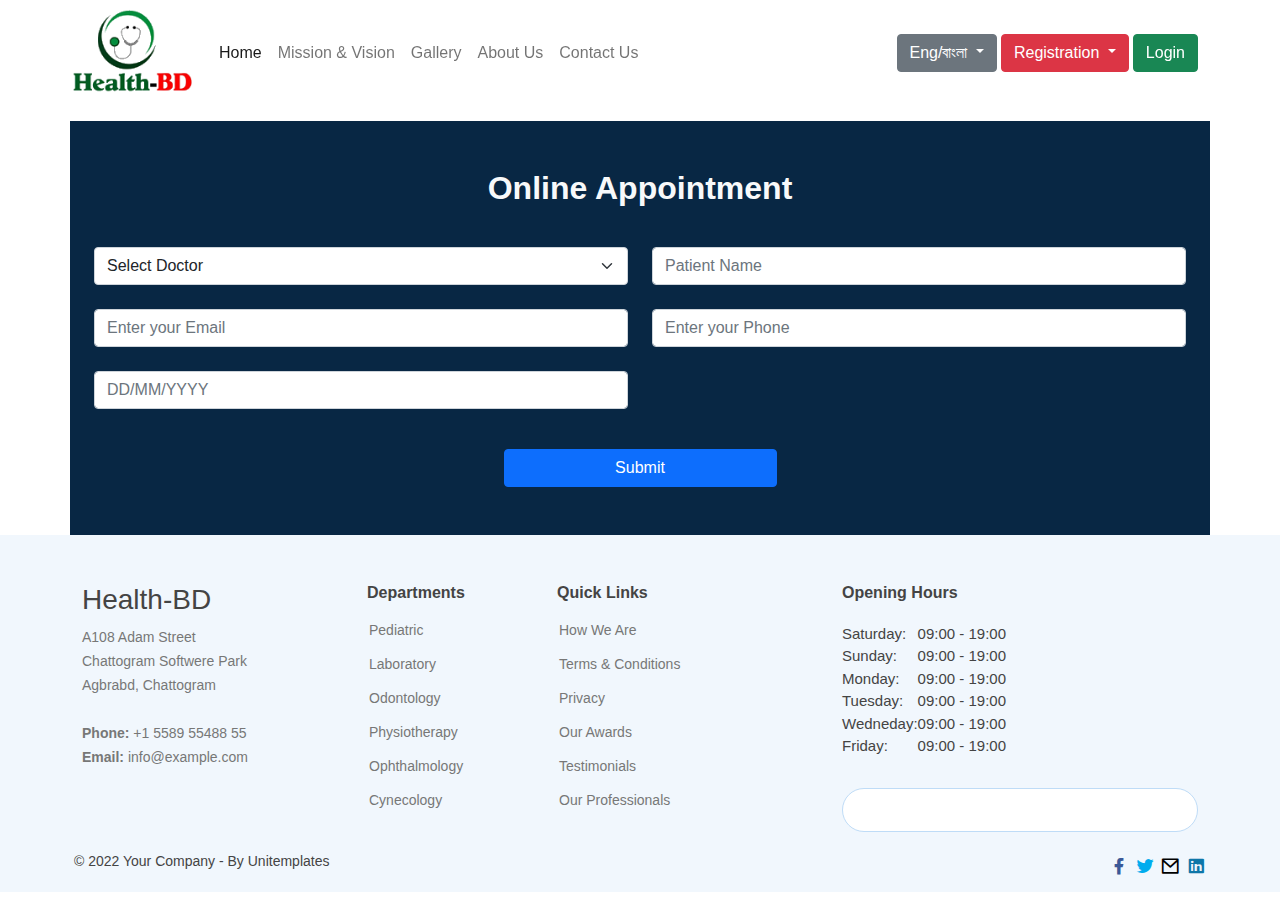
==== appoiment.html @ 88e4f4d7 "first commit" ====
<!DOCTYPE html>
<html lang="en">

<head>
  <meta charset="UTF-8">
  <meta http-equiv="X-UA-Compatible" content="IE=edge">
  <meta name="viewport" content="width=device-width, initial-scale=1.0">
  <!-- Favicon Image-->
  <link rel="icon" type="image/x-icon" href="/assets/image/gallery/Logo1.png">
  <!-- Owl Carousel -->
  <link rel="stylesheet" href="assets/css/owl.carousel.min.css">
  <link rel="stylesheet" href="assets/css/owl.theme.default.min.css">
  <!-- Remixicon -->
  <link rel="stylesheet" href="assets/remixicon/remixicon.css">
  <!-- Font Awesome 6 -->
  <link rel="stylesheet" href="assets/css/all.min.css">
  <!-- Boostrap css -->
  <link rel="stylesheet" href="assets/css/bootstrap.min.css">

  <!-- Stylesheet -->
  <link rel="stylesheet" href="assets/css/style.css">

  <title>E-HealthBD</title>
</head>

<body>

  <!-- ======= Top Bar ======= -->
  <header class="container-fluid fixed-top bg-white ">
    <nav class="navbar navbar-expand-lg navbar-light">
      <div class="container">
        <a class="navbar-brand" href="#">
          <img src="assets/image/gallery/Logo1.png">
        </a>
        <button class="navbar-toggler" type="button" data-bs-toggle="collapse" data-bs-target="#navbarSupportedContent"
          aria-controls="navbarSupportedContent" aria-expanded="false" aria-label="Toggle navigation">
          <span class="navbar-toggler-icon"></span>
        </button>
        <div class="collapse navbar-collapse" id="navbarSupportedContent">
          <ul class="navbar-nav me-auto mb-2 mb-lg-0">
            <li class="nav-item">
              <a class="nav-link active" aria-current="page" href="#">Home</a>
            </li>
            <li class="nav-item">
              <a class="nav-link" href="ogranizationlist.html">Mission & Vision</a>
            </li>
            <li class="nav-item">
              <a class="nav-link" href="gallery.html">Gallery</a>
            </li>
            <li class="nav-item">
              <a class="nav-link" href="doctor_detils.html">About Us</a>
            </li>
            <li class="nav-item">
              <a class="nav-link" href="contactus.html">Contact Us</a>
            </li>
          </ul>
          <form class="d-flex">
            <div class="btn-group ms-1">
              <button type="button" class="btn btn-secondary dropdown-toggle" data-bs-toggle="dropdown"
                aria-expanded="false">
                Eng/বাংলা
              </button>
              <ul class="dropdown-menu">
                <li><a class="dropdown-item" href="doctorlist.html">Bangla</a></li>
                <li><a class="dropdown-item" href="#">English</a></li>
              </ul>
            </div>
            <div class="btn-group ms-1">
              <button type="button" class="btn btn-danger dropdown-toggle" data-bs-toggle="dropdown"
                aria-expanded="false">
                Registration
              </button>
              <ul class="dropdown-menu">
                <li><a class="dropdown-item" href="doctor_reg.html">Doctor</a></li>
                <li><a class="dropdown-item" href="Visitor.html">Visitor</a></li>
                <li><a class="dropdown-item" href="Reg_form2.html">Organizition</a></li>
              </ul>
            </div>
            <div class="ms-1">
              <button type="button" class="btn btn-success">
                <a href="login.html" class="text-white text-decoration-none">Login</a>
              </button>
            </div>
          </form>
        </div>
      </div>
    </nav>
  </header>


  <div class="container appointment py-5">
    <section id="appointment" class="">
      <div class="section-title">
        <h2 class="text-light">Online Appointment</h2>
      </div>

      <form action="forms/appointment.php" method="post" role="form" class="php-email-form px-4">
        <div class="row ">
          <div class="col-sm-6 form-group mb-4">
            <select name="department" id="department" class="form-select">
              <option value="">Select Doctor</option>
              <option value="Department 1">Department 1</option>
              <option value="Department 2">Department 2</option>
              <option value="Department 3">Department 3</option>
            </select>
          </div>
          <div class="col-sm-6 form-group mb-4">
            <input type="text" name="name" class="form-control" id="name" placeholder="Patient Name"
              data-rule="minlen:4" data-msg="Please enter at least 4 chars">
            <div class="validate"></div>
          </div>
          <div class="col-sm-6 form-group mb-4">
            <input type="email" class="form-control" name="email" id="email" placeholder="Enter your Email"
              data-rule="email" data-msg="Please enter a valid email">
            <div class="validate"></div>
          </div>
          <div class="col-sm-6 form-group mb-4">
            <input type="tel" class="form-control" name="phone" id="phone" placeholder="Enter your Phone"
              data-rule="minlen:4" data-msg="Please enter at least 4 chars">
            <div class="validate"></div>
          </div>
          <div class="col-sm-6 form-group mb-4">
            <input type="datetime" name="date" class="form-control datepicker" id="date" placeholder="DD/MM/YYYY"
              data-rule="minlen:4" data-msg="Please enter at least 4 chars">
          </div>
          <div class="d-grid gap-2 col-12 mx-auto mt-3">
            <button class="btn btn-primary text-center m-auto w-25" type="button">Submit</button>
          </div>
        </div>
      </form>
    </section>
  </div>
  <!----Appointment Section End-->

  <!-- ======= Footer ======= -->
  <footer id="footer">
    <div class="container footer-top">
      <div class="row">
        <div class="col-lg-3 col-md-6 footer-contact">
          <h3>Health-BD</h3>
          <p>
            A108 Adam Street <br>
            Chattogram Softwere Park<br>
            Agbrabd, Chattogram <br><br>
            <strong>Phone:</strong> +1 5589 55488 55<br>
            <strong>Email:</strong> info@example.com<br>
          </p>
        </div>
        <div class="col-lg-2 col-md-6 footer-links">
          <h4>Departments</h4>
          <ul>
            <li><i class="bx bx-chevron-right"></i> <a href="#">Pediatric</a></li>
            <li><i class="bx bx-chevron-right"></i> <a href="#">Laboratory</a></li>
            <li><i class="bx bx-chevron-right"></i> <a href="#">Odontology</a></li>
            <li><i class="bx bx-chevron-right"></i> <a href="#">Physiotherapy</a></li>
            <li><i class="bx bx-chevron-right"></i> <a href="#">Ophthalmology</a></li>
            <li><i class="bx bx-chevron-right"></i> <a href="#">Cynecology</a></li>
          </ul>
        </div>
        <div class="col-lg-3 col-md-6 footer-links">
          <h4>Quick Links</h4>
          <ul>
            <li><i class="bx bx-chevron-right"></i> <a href="#">How We Are</a></li>
            <li><i class="bx bx-chevron-right"></i> <a href="#">Terms & Conditions</a></li>
            <li><i class="bx bx-chevron-right"></i> <a href="#">Privacy</a></li>
            <li><i class="bx bx-chevron-right"></i> <a href="#">Our Awards</a></li>
            <li><i class="bx bx-chevron-right"></i> <a href="#">Testimonials</a></li>
            <li><i class="bx bx-chevron-right"></i> <a href="#">Our Professionals</a></li>
          </ul>
        </div>
        <div class="col-lg-4 col-md-6 footer-newsletter">
          <h4>Opening Hours</h4>
          <table>
            <tr>
              <td>Saturday:</td>
              <td>09:00 - 19:00</td>
            </tr>
            <tr>
              <td>Sunday:</td>
              <td>09:00 - 19:00</td>
            </tr>
            <tr>
              <td>Monday:</td>
              <td>09:00 - 19:00</td>
            </tr>
            <tr>
              <td>Tuesday:</td>
              <td>09:00 - 19:00</td>
            </tr>
            <tr>
              <td>Wedneday:</td>
              <td>09:00 - 19:00</td>
            </tr>
            <tr>
              <td>Friday:</th>
              <td>09:00 - 19:00</td>
            </tr>
          </table>
          <form action="" method="post">
            <input type="email" name="email">
            <tainput type="submit" value="Subscribe">
          </form>
        </div>
        <div class="col-6 p-1">
          <p>© 2022 Your Company - By Unitemplates</p>
        </div>
        <div class="col-6 p-1 footer_icon">
          <div class="float-end social">
            <a href="#"><i class="ri-facebook-fill"></i></a>
            <a href="#"><i class="ri-twitter-fill"></i></a>
            <a href="#"><i class="ri-mail-line"></i></a>
            <a href="#"> <i class="ri-linkedin-box-fill"></i></a>
          </div>
        </div>
      </div>
    </div>

  </footer>
  <!-- End Footer -->
  <div id="preloader"></div>
  <a href="#" class="back-to-top d-flex align-items-center justify-content-center"><i
      class="bi bi-arrow-up-short"></i></a>


  <!-- Stylesheet Js -->
  <link rel="stylesheet" href="assets/js/style.js">
  <!-- Owl Carousel JS -->
  <link rel="stylesheet" href="assets/js/jquery.min.js">
  <link rel="stylesheet" href="assets/js/owl.carousel.min.js">
  <!-- Bootstrap Js -->
  <script src="assets/js/bootstrap.min.js"></script>
  <!-- Purecounter Js -->
  <script src="assets/js/purecounter.js"></script>

</body>

</html>
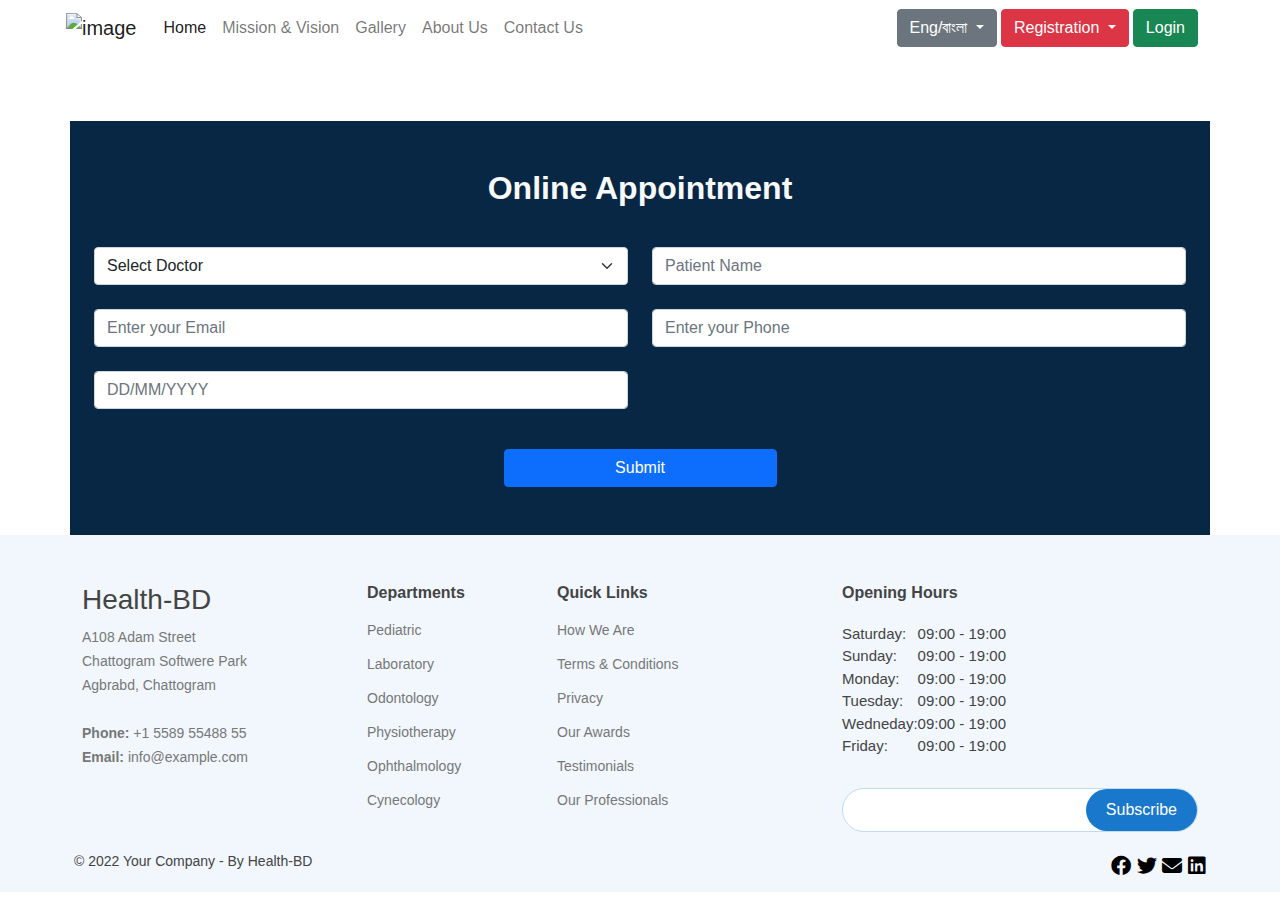
==== commit f65b089e: "2nd change" ====
--- a/appoiment.html
+++ b/appoiment.html
@@ -5,32 +5,26 @@
   <meta charset="UTF-8">
   <meta http-equiv="X-UA-Compatible" content="IE=edge">
   <meta name="viewport" content="width=device-width, initial-scale=1.0">
-  <!-- Favicon Image-->
+  <!-- favicon image-->
   <link rel="icon" type="image/x-icon" href="/assets/image/gallery/Logo1.png">
-  <!-- Owl Carousel -->
+  <!-- font awesome 6 -->
+  <link rel="stylesheet" href="assets/css/all.min.css">
+  <!-- boostrap css -->
+  <link rel="stylesheet" href="assets/css/bootstrap.min.css">
+  <!-- owl carousel -->
   <link rel="stylesheet" href="assets/css/owl.carousel.min.css">
   <link rel="stylesheet" href="assets/css/owl.theme.default.min.css">
-  <!-- Remixicon -->
-  <link rel="stylesheet" href="assets/remixicon/remixicon.css">
-  <!-- Font Awesome 6 -->
-  <link rel="stylesheet" href="assets/css/all.min.css">
-  <!-- Boostrap css -->
-  <link rel="stylesheet" href="assets/css/bootstrap.min.css">
-
-  <!-- Stylesheet -->
+  <!-- stylesheet -->
   <link rel="stylesheet" href="assets/css/style.css">
-
   <title>E-HealthBD</title>
 </head>
 
 <body>
-
-  <!-- ======= Top Bar ======= -->
-  <header class="container-fluid fixed-top bg-white ">
-    <nav class="navbar navbar-expand-lg navbar-light">
+  <header>
+    <nav class="navbar navbar-expand-lg navbar-light fixed-top bg-white">
       <div class="container">
         <a class="navbar-brand" href="#">
-          <img src="assets/image/gallery/Logo1.png">
+          <img src="assets/image/gallery/logo1.png" alt="image">
         </a>
         <button class="navbar-toggler" type="button" data-bs-toggle="collapse" data-bs-target="#navbarSupportedContent"
           aria-controls="navbarSupportedContent" aria-expanded="false" aria-label="Toggle navigation">
@@ -55,7 +49,7 @@
             </li>
           </ul>
           <form class="d-flex">
-            <div class="btn-group ms-1">
+            <div class="btn-group">
               <button type="button" class="btn btn-secondary dropdown-toggle" data-bs-toggle="dropdown"
                 aria-expanded="false">
                 Eng/বাংলা
@@ -77,16 +71,14 @@
               </ul>
             </div>
             <div class="ms-1">
-              <button type="button" class="btn btn-success">
-                <a href="login.html" class="text-white text-decoration-none">Login</a>
-              </button>
+              <a href="login.html" class="btn btn-success text-white text-decoration-none">Login</a>
             </div>
           </form>
         </div>
       </div>
     </nav>
   </header>
-
+  <!-- top bar end -->
 
   <div class="container appointment py-5">
     <section id="appointment" class="">
@@ -94,7 +86,7 @@
         <h2 class="text-light">Online Appointment</h2>
       </div>
 
-      <form action="forms/appointment.php" method="post" role="form" class="php-email-form px-4">
+      <form action="forms/appointment.php" method="post" class="php-email-form px-4">
         <div class="row ">
           <div class="col-sm-6 form-group mb-4">
             <select name="department" id="department" class="form-select">
@@ -120,7 +112,7 @@
             <div class="validate"></div>
           </div>
           <div class="col-sm-6 form-group mb-4">
-            <input type="datetime" name="date" class="form-control datepicker" id="date" placeholder="DD/MM/YYYY"
+            <input type="text" name="date" class="form-control datepicker" id="date" placeholder="DD/MM/YYYY"
               data-rule="minlen:4" data-msg="Please enter at least 4 chars">
           </div>
           <div class="d-grid gap-2 col-12 mx-auto mt-3">
@@ -130,9 +122,9 @@
       </form>
     </section>
   </div>
-  <!----Appointment Section End-->
-
-  <!-- ======= Footer ======= -->
+  <!-- Appointment Section End -->
+
+  <!-- ======= footer ======= -->
   <footer id="footer">
     <div class="container footer-top">
       <div class="row">
@@ -149,23 +141,23 @@
         <div class="col-lg-2 col-md-6 footer-links">
           <h4>Departments</h4>
           <ul>
-            <li><i class="bx bx-chevron-right"></i> <a href="#">Pediatric</a></li>
-            <li><i class="bx bx-chevron-right"></i> <a href="#">Laboratory</a></li>
-            <li><i class="bx bx-chevron-right"></i> <a href="#">Odontology</a></li>
-            <li><i class="bx bx-chevron-right"></i> <a href="#">Physiotherapy</a></li>
-            <li><i class="bx bx-chevron-right"></i> <a href="#">Ophthalmology</a></li>
-            <li><i class="bx bx-chevron-right"></i> <a href="#">Cynecology</a></li>
+            <li><a href="#">Pediatric</a></li>
+            <li><a href="#">Laboratory</a></li>
+            <li><a href="#">Odontology</a></li>
+            <li><a href="#">Physiotherapy</a></li>
+            <li><a href="#">Ophthalmology</a></li>
+            <li><a href="#">Cynecology</a></li>
           </ul>
         </div>
         <div class="col-lg-3 col-md-6 footer-links">
           <h4>Quick Links</h4>
           <ul>
-            <li><i class="bx bx-chevron-right"></i> <a href="#">How We Are</a></li>
-            <li><i class="bx bx-chevron-right"></i> <a href="#">Terms & Conditions</a></li>
-            <li><i class="bx bx-chevron-right"></i> <a href="#">Privacy</a></li>
-            <li><i class="bx bx-chevron-right"></i> <a href="#">Our Awards</a></li>
-            <li><i class="bx bx-chevron-right"></i> <a href="#">Testimonials</a></li>
-            <li><i class="bx bx-chevron-right"></i> <a href="#">Our Professionals</a></li>
+            <li><a href="#">How We Are</a></li>
+            <li><a href="#">Terms & Conditions</a></li>
+            <li><a href="#">Privacy</a></li>
+            <li><a href="#">Our Awards</a></li>
+            <li><a href="#">Testimonials</a></li>
+            <li><a href="#">Our Professionals</a></li>
           </ul>
         </div>
         <div class="col-lg-4 col-md-6 footer-newsletter">
@@ -192,44 +184,42 @@
               <td>09:00 - 19:00</td>
             </tr>
             <tr>
-              <td>Friday:</th>
+              <td>Friday:</td>
               <td>09:00 - 19:00</td>
             </tr>
           </table>
-          <form action="" method="post">
+          <form action="post" method="post">
             <input type="email" name="email">
-            <tainput type="submit" value="Subscribe">
+            <input type="submit" value="Subscribe">
           </form>
         </div>
         <div class="col-6 p-1">
-          <p>© 2022 Your Company - By Unitemplates</p>
+          <p>© 2022 Your Company - By Health-BD</p>
         </div>
         <div class="col-6 p-1 footer_icon">
           <div class="float-end social">
-            <a href="#"><i class="ri-facebook-fill"></i></a>
-            <a href="#"><i class="ri-twitter-fill"></i></a>
-            <a href="#"><i class="ri-mail-line"></i></a>
-            <a href="#"> <i class="ri-linkedin-box-fill"></i></a>
+            <a href="#"><i class="fa-brands fa-facebook"></i></a>
+            <a href="#"><i class="fa-brands fa-twitter"></i></a>
+            <a href="#"><i class="fa-solid fa-envelope"></i></a>
+            <a href="#"><i class="fa-brands fa-linkedin"></i></a>
           </div>
         </div>
       </div>
     </div>
 
   </footer>
-  <!-- End Footer -->
+  <!-- end Footer -->
+
   <div id="preloader"></div>
   <a href="#" class="back-to-top d-flex align-items-center justify-content-center"><i
       class="bi bi-arrow-up-short"></i></a>
 
-
-  <!-- Stylesheet Js -->
-  <link rel="stylesheet" href="assets/js/style.js">
-  <!-- Owl Carousel JS -->
-  <link rel="stylesheet" href="assets/js/jquery.min.js">
-  <link rel="stylesheet" href="assets/js/owl.carousel.min.js">
-  <!-- Bootstrap Js -->
+  <!-- owl carousel js -->
+  <script src="assets/js/jquery-3.6.0.min.js"></script>
+  <script src="assets/js/owl.carousel.min.js"></script>
+  <!-- bootstrap js -->
   <script src="assets/js/bootstrap.min.js"></script>
-  <!-- Purecounter Js -->
+  <!-- purecounter js -->
   <script src="assets/js/purecounter.js"></script>
 
 </body>
--- a/assets/css/style.css
+++ b/assets/css/style.css
@@ -31,10 +31,13 @@
     margin: -25px 3px -22px -16px;
 }
   /*--------------------------------------------------------------
-  # Browse on Speciliaty
+  # carousel slider
   --------------------------------------------------------------*/
   .carousel_slider{
     margin-top: 100px;
+  }
+  .carousel_slider img{
+    max-height: 600px;
   }
   /*--------------------------------------------------------------
   # Browse on Speciliaty
@@ -62,7 +65,7 @@
   /*--------------------------------------------------------------
   # Find Doctor
   --------------------------------------------------------------*/
-  #about{
+  .about{
   background-color:#0a3d62;
   }
   .about .icon-boxes h6{
@@ -189,7 +192,7 @@
   /*--------------------------------------------------------------
   # Doctors
   --------------------------------------------------------------*/
-  #doctors {
+  .doctors {
     background: #fff;
   }
   .doctors .member {
@@ -664,7 +667,6 @@
   background-size: cover;	
   background-position: center center;
     }
-    
   /*--------------------------------------------------------------
   # Footer
   --------------------------------------------------------------*/
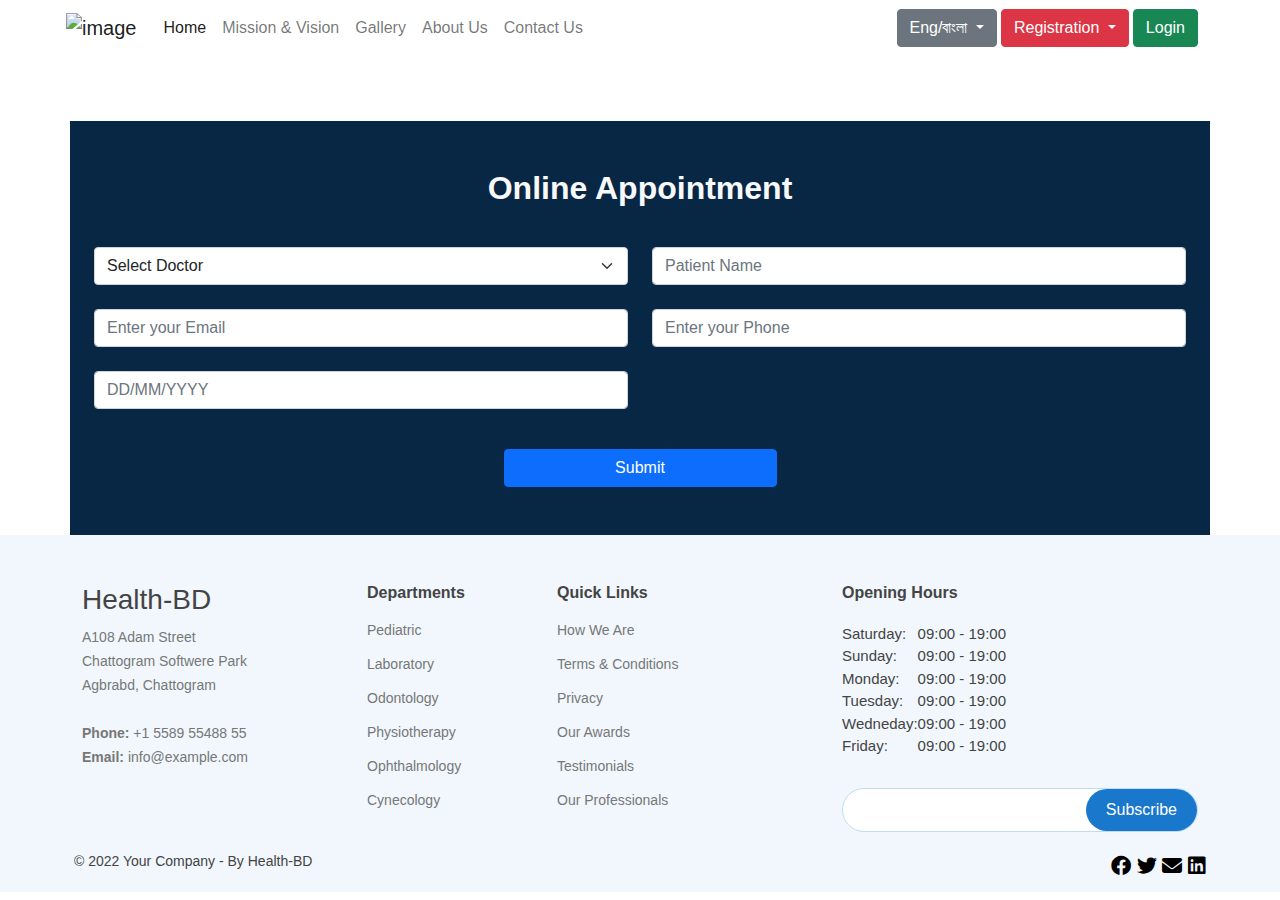
==== commit 1038ccaf: "2nd change" ====
--- a/appoiment.html
+++ b/appoiment.html
@@ -219,8 +219,6 @@
   <script src="assets/js/owl.carousel.min.js"></script>
   <!-- bootstrap js -->
   <script src="assets/js/bootstrap.min.js"></script>
-  <!-- purecounter js -->
-  <script src="assets/js/purecounter.js"></script>
 
 </body>
 
